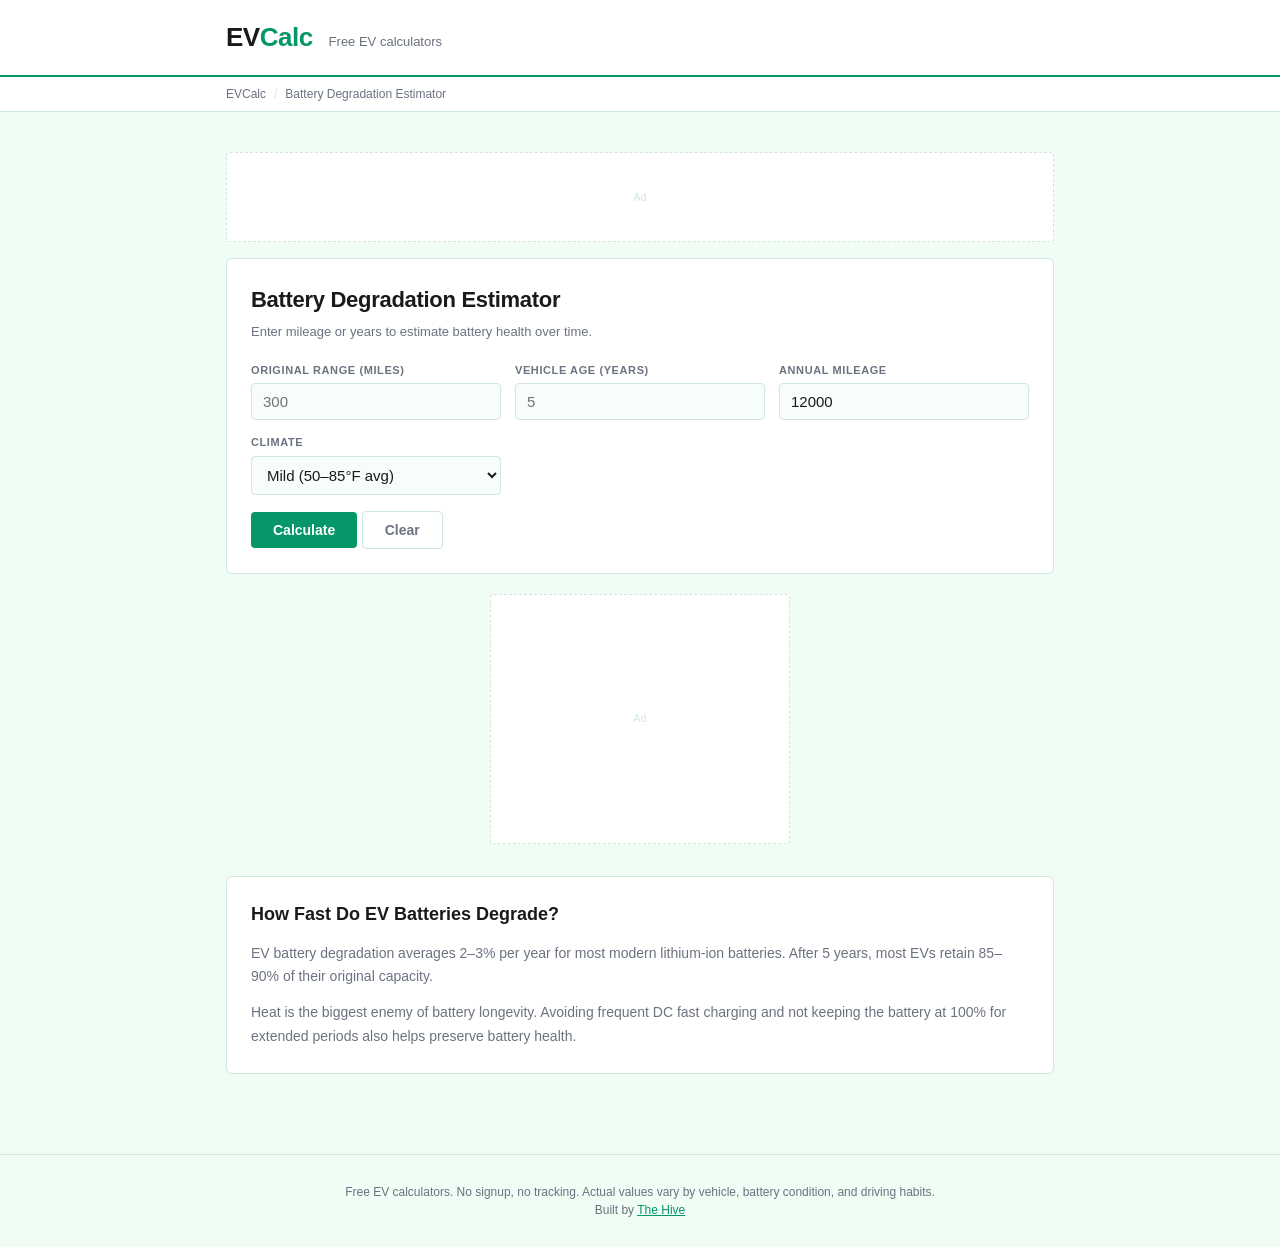
==== battery-degradation.html @ 55856e3d "EVCalc — Free EV calculators: charging time, cost, range impact, battery degradation, home charger R" ====
<!DOCTYPE html>
<html lang="en">
<head>
<meta charset="UTF-8">
<meta name="viewport" content="width=device-width, initial-scale=1.0">
<title>Battery Degradation Estimator — EVCalc</title>
<meta name="description" content="EV battery degradation calculator. Estimate remaining capacity after years of driving. Free tool.">
<meta property="og:title" content="Battery Degradation Estimator — EVCalc">
<meta property="og:description" content="EV battery degradation calculator. Estimate remaining capacity after years of driving. Free tool.">
<meta name="robots" content="index, follow">
<link rel="canonical" href="https://thehivemakes.github.io/hive-ev-calc/battery-degradation.html">
<link rel="stylesheet" href="style.css">
<script src="js/calc-core.js"></script>
<script type="application/ld+json">
{
  "@context": "https://schema.org",
  "@type": "WebApplication",
  "name": "Battery Degradation Estimator",
  "url": "https://thehivemakes.github.io/hive-ev-calc/battery-degradation.html",
  "description": "EV battery degradation calculator. Estimate remaining capacity after years of driving. Free tool.",
  "applicationCategory": "UtilityApplication",
  "operatingSystem": "Any"
}
</script>
</head>
<body>
<header><div class="header-inner"><div class="logo">EV<span>Calc</span></div><div class="tagline">Free EV calculators</div></div></header>
<nav><div class="nav-inner"><a href="index.html">EVCalc</a><span class="sep">/</span><span>Battery Degradation Estimator</span></div></nav>
<main>
  <div class="ad-leaderboard" id="ad-top">Ad</div>
  <div class="card">
    <h1>Battery Degradation Estimator</h1>
    <p class="subtitle">Enter mileage or years to estimate battery health over time.</p>
    <div class="form-grid">
      <div class="field">
        <label for="orig_range">Original range (miles)</label>
        <input type="number" id="orig_range" step="1" placeholder="300">
      </div>
      <div class="field">
        <label for="years">Vehicle age (years)</label>
        <input type="number" id="years" step="1" placeholder="5">
      </div>
      <div class="field">
        <label for="annual_miles">Annual mileage</label>
        <input type="number" id="annual_miles" step="1000" placeholder="12000" value="12000">
      </div>
      <div class="field">
        <label for="climate">Climate</label>
        <select id="climate"><option value="mild">Mild (50–85°F avg)</option><option value="hot">Hot (85°F+ avg)</option><option value="cold">Cold (below 40°F avg)</option></select>
      </div>
    </div>
    <button class="btn btn-primary" onclick="calculate()">Calculate</button>
    <button class="btn btn-ghost" onclick="clearAll()">Clear</button>
    <div class="result" id="result">
      <div class="result-row">
        <span class="result-label">Estimated capacity remaining</span>
        <span class="result-value" id="bd-pct">—</span>
      </div>
      <div class="result-row">
        <span class="result-label">Estimated current range</span>
        <span class="result-value" id="bd-range">—</span>
      </div>
      <div class="result-row">
        <span class="result-label">Capacity lost</span>
        <span class="result-value" id="bd-loss">—</span>
      </div>
      <div class="result-note">Most EV batteries degrade 2–3% per year or about 1% per 10,000 miles. Hot climates accelerate degradation. Most manufacturers warrant 70–80% capacity at 8 years/100K miles.</div>
    </div>
  </div>

  <div class="ad-rectangle" id="ad-mid">Ad</div>
  <div class="seo-section">
    <h2>How Fast Do EV Batteries Degrade?</h2>
    <p>EV battery degradation averages 2–3% per year for most modern lithium-ion batteries. After 5 years, most EVs retain 85–90% of their original capacity.</p>
    <p>Heat is the biggest enemy of battery longevity. Avoiding frequent DC fast charging and not keeping the battery at 100% for extended periods also helps preserve battery health.</p>
  </div>
</main>
<footer>Free EV calculators. No signup, no tracking. Actual values vary by vehicle, battery condition, and driving habits.<br>Built by <a href="https://thehivemakes.github.io/" style="color:var(--accent)">The Hive</a></footer>
<script>

function calculate() {
  const origRange = CalcCore.get('orig_range');
  const years = CalcCore.get('years');
  const miles = CalcCore.get('annual_miles');
  const climate = CalcCore.getSelect('climate');
  if (isNaN(origRange)||isNaN(years)||origRange<=0||years<0) return;

  let annualDeg = 0.025;
  if (climate === 'hot') annualDeg = 0.035;
  if (climate === 'cold') annualDeg = 0.020;

  const totalMiles = years * (miles || 12000);
  const mileDeg = totalMiles * 0.00001;
  const remaining = Math.max(0.5, 1 - (annualDeg * years) - mileDeg);
  const currentRange = origRange * remaining;

  CalcCore.set('bd-pct', CalcCore.fmt(remaining*100, 1) + '%');
  CalcCore.set('bd-range', CalcCore.fmtInt(currentRange) + ' miles');
  CalcCore.set('bd-loss', CalcCore.fmt((1-remaining)*100, 1) + '% degraded');
  CalcCore.showResult();
  CalcCore.saveParams(['orig_range','years','annual_miles','climate']);
}

function clearAll() {
  ["orig_range", "years", "annual_miles", "climate"].forEach(id => {
    const el = document.getElementById(id);
    if (el) el.value = el.defaultValue || '';
  });
  document.getElementById('result').classList.remove('visible');
  history.replaceState(null, '', window.location.pathname);
}

document.addEventListener('DOMContentLoaded', () => { if (window.location.search) calculate(); });
</script>
</body>
</html>
---- style.css ----
/* EVCalc — shared stylesheet */
/* Colors: light green + emerald electric */

*, *::before, *::after { box-sizing: border-box; margin: 0; padding: 0; }

:root {
  --bg:        #f0fdf4;
  --card-bg:   #ffffff;
  --accent:    #059669;
  --text:      #1a1a1a;
  --muted:     #6b7280;
  --border:    #d1e7dd;
  --input-bg:  #f7fdf9;
  --result-bg: #ecfdf5;
  --result-fg: #059669;
  --tag-bg:    #d1fae5;
}

body {
  font-family: -apple-system, BlinkMacSystemFont, "Segoe UI", Roboto, sans-serif;
  background: var(--bg); color: var(--text); line-height: 1.5; min-height: 100vh;
}
header { background: var(--card-bg); border-bottom: 2px solid var(--accent); padding: 18px 0; }
.header-inner {
  max-width: 860px; margin: 0 auto; padding: 0 16px;
  display: flex; align-items: baseline; gap: 16px;
}
.logo { font-size: 26px; font-weight: 800; letter-spacing: -0.5px; color: var(--text); }
.logo span { color: var(--accent); }
.tagline { font-size: 13px; color: var(--muted); }
nav { background: var(--card-bg); border-bottom: 1px solid var(--border); padding: 8px 0; }
.nav-inner {
  max-width: 860px; margin: 0 auto; padding: 0 16px;
  display: flex; gap: 8px; align-items: center; font-size: 12px; color: var(--muted);
}
.nav-inner a { color: var(--muted); text-decoration: none; }
.nav-inner a:hover { color: var(--accent); }
.nav-inner .sep { color: var(--border); }
main { max-width: 860px; margin: 0 auto; padding: 24px 16px 48px; }
.card {
  background: var(--card-bg); border: 1px solid var(--border); border-radius: 6px;
  padding: 24px; margin-bottom: 20px;
}
.card h1 { font-size: 22px; font-weight: 700; margin-bottom: 6px; letter-spacing: -0.3px; }
.card .subtitle { font-size: 13px; color: var(--muted); margin-bottom: 20px; }
.form-grid {
  display: grid; grid-template-columns: repeat(auto-fill, minmax(200px, 1fr));
  gap: 14px; margin-bottom: 16px;
}
.field { display: flex; flex-direction: column; gap: 5px; }
.field label {
  font-size: 11px; font-weight: 600; text-transform: uppercase;
  letter-spacing: 0.6px; color: var(--muted);
}
.field input, .field select {
  background: var(--input-bg); border: 1px solid var(--border); border-radius: 4px;
  color: var(--text); font-size: 15px; padding: 9px 11px; width: 100%;
  transition: border-color 0.15s;
}
.field input:focus, .field select:focus { outline: none; border-color: var(--accent); }
.field select option { background: var(--input-bg); }
.radio-group { display: flex; gap: 12px; margin-bottom: 16px; flex-wrap: wrap; }
.radio-group label {
  display: flex; align-items: center; gap: 6px; font-size: 13px; color: var(--text);
  cursor: pointer; padding: 6px 12px; border: 1px solid var(--border);
  border-radius: 4px; transition: border-color 0.15s;
}
.radio-group input[type="radio"] { accent-color: var(--accent); }
.radio-group label:has(input:checked) { border-color: var(--accent); background: var(--tag-bg); }
.btn {
  display: inline-block; padding: 10px 22px; font-size: 14px; font-weight: 600;
  border: none; border-radius: 4px; cursor: pointer; transition: background 0.15s;
  text-decoration: none;
}
.btn-primary { background: var(--accent); color: #fff; }
.btn-primary:hover { opacity: 0.85; }
.btn-ghost { background: transparent; border: 1px solid var(--border); color: var(--muted); }
.btn-ghost:hover { border-color: var(--accent); color: var(--text); }
.result {
  background: var(--result-bg); border: 1px solid var(--border); border-radius: 4px;
  padding: 16px 20px; margin-top: 16px; display: none;
}
.result.visible { display: block; }
.result-row {
  display: flex; justify-content: space-between; align-items: baseline;
  padding: 5px 0; border-bottom: 1px solid var(--border); gap: 12px;
}
.result-row:last-child { border-bottom: none; }
.result-label { font-size: 12px; color: var(--muted); flex-shrink: 0; }
.result-value { font-size: 16px; font-weight: 700; color: var(--result-fg); text-align: right; }
.result-note {
  font-size: 12px; color: var(--muted); margin-top: 10px; line-height: 1.6;
  padding-top: 10px; border-top: 1px solid var(--border);
}
.ref-table { width: 100%; border-collapse: collapse; font-size: 13px; margin-top: 6px; }
.ref-table th {
  font-size: 11px; font-weight: 600; text-transform: uppercase; letter-spacing: 0.5px;
  color: var(--muted); text-align: left; padding: 6px 8px; border-bottom: 1px solid var(--border);
}
.ref-table td { padding: 6px 8px; border-bottom: 1px solid var(--border); color: var(--text); }
.ref-table tr:last-child td { border-bottom: none; }
.ref-table tr.highlight td { color: var(--accent); font-weight: 600; }
.ad-leaderboard {
  width: 100%; height: 90px; background: var(--card-bg); border: 1px dashed var(--border);
  border-radius: 4px; display: flex; align-items: center; justify-content: center;
  font-size: 11px; color: var(--border); margin: 16px 0;
}
.ad-rectangle {
  width: 300px; height: 250px; background: var(--card-bg); border: 1px dashed var(--border);
  border-radius: 4px; display: flex; align-items: center; justify-content: center;
  font-size: 11px; color: var(--border); margin: 16px auto;
}
.tools-grid {
  display: grid; grid-template-columns: repeat(auto-fill, minmax(220px, 1fr));
  gap: 14px; margin: 20px 0;
}
.tool-card {
  background: var(--card-bg); border: 1px solid var(--border); border-radius: 6px;
  padding: 18px; text-decoration: none; color: var(--text);
  transition: border-color 0.15s, transform 0.15s; display: block;
}
.tool-card:hover { border-color: var(--accent); transform: translateY(-2px); }
.tool-card h3 { font-size: 15px; font-weight: 700; margin-bottom: 4px; }
.tool-card p { font-size: 12px; color: var(--muted); }
.tool-card-tag {
  display: inline-block; background: var(--tag-bg); color: var(--accent);
  font-size: 10px; font-weight: 700; text-transform: uppercase; letter-spacing: 0.6px;
  padding: 2px 6px; border-radius: 3px; margin-bottom: 8px;
}
.hero {
  background: var(--card-bg); border: 1px solid var(--border); border-radius: 6px;
  padding: 32px 24px; margin-bottom: 24px; text-align: center;
}
.hero h1 { font-size: 32px; font-weight: 800; letter-spacing: -0.5px; margin-bottom: 10px; }
.hero h1 span { color: var(--accent); }
.hero p { font-size: 15px; color: var(--muted); max-width: 520px; margin: 0 auto; line-height: 1.6; }
.badge {
  display: inline-block; background: var(--tag-bg); color: var(--accent);
  font-size: 11px; font-weight: 700; text-transform: uppercase; letter-spacing: 0.8px;
  padding: 3px 8px; border-radius: 3px; margin-bottom: 14px;
}
.seo-section {
  background: var(--card-bg); border: 1px solid var(--border); border-radius: 6px;
  padding: 24px; margin-top: 32px;
}
.seo-section h2 { font-size: 18px; font-weight: 700; margin-bottom: 14px; }
.seo-section p { font-size: 14px; color: var(--muted); margin-bottom: 12px; line-height: 1.7; }
.seo-section p:last-child { margin-bottom: 0; }
footer {
  text-align: center; padding: 28px 16px; font-size: 12px; color: var(--muted);
  border-top: 1px solid var(--border); margin-top: 32px;
}
@media (max-width: 600px) {
  .form-grid { grid-template-columns: 1fr 1fr; }
  .tools-grid { grid-template-columns: 1fr 1fr; }
  .header-inner { flex-direction: column; gap: 4px; }
  .result-row { flex-direction: column; gap: 2px; }
  .result-value { text-align: left; }
}
@media (max-width: 400px) {
  .form-grid { grid-template-columns: 1fr; }
  .tools-grid { grid-template-columns: 1fr; }
}
@media print {
  header, nav, footer, .ad-leaderboard, .ad-rectangle, .btn { display: none; }
  .result { display: block !important; border: 1px solid #000; }
  body { background: #fff; color: #000; }
}
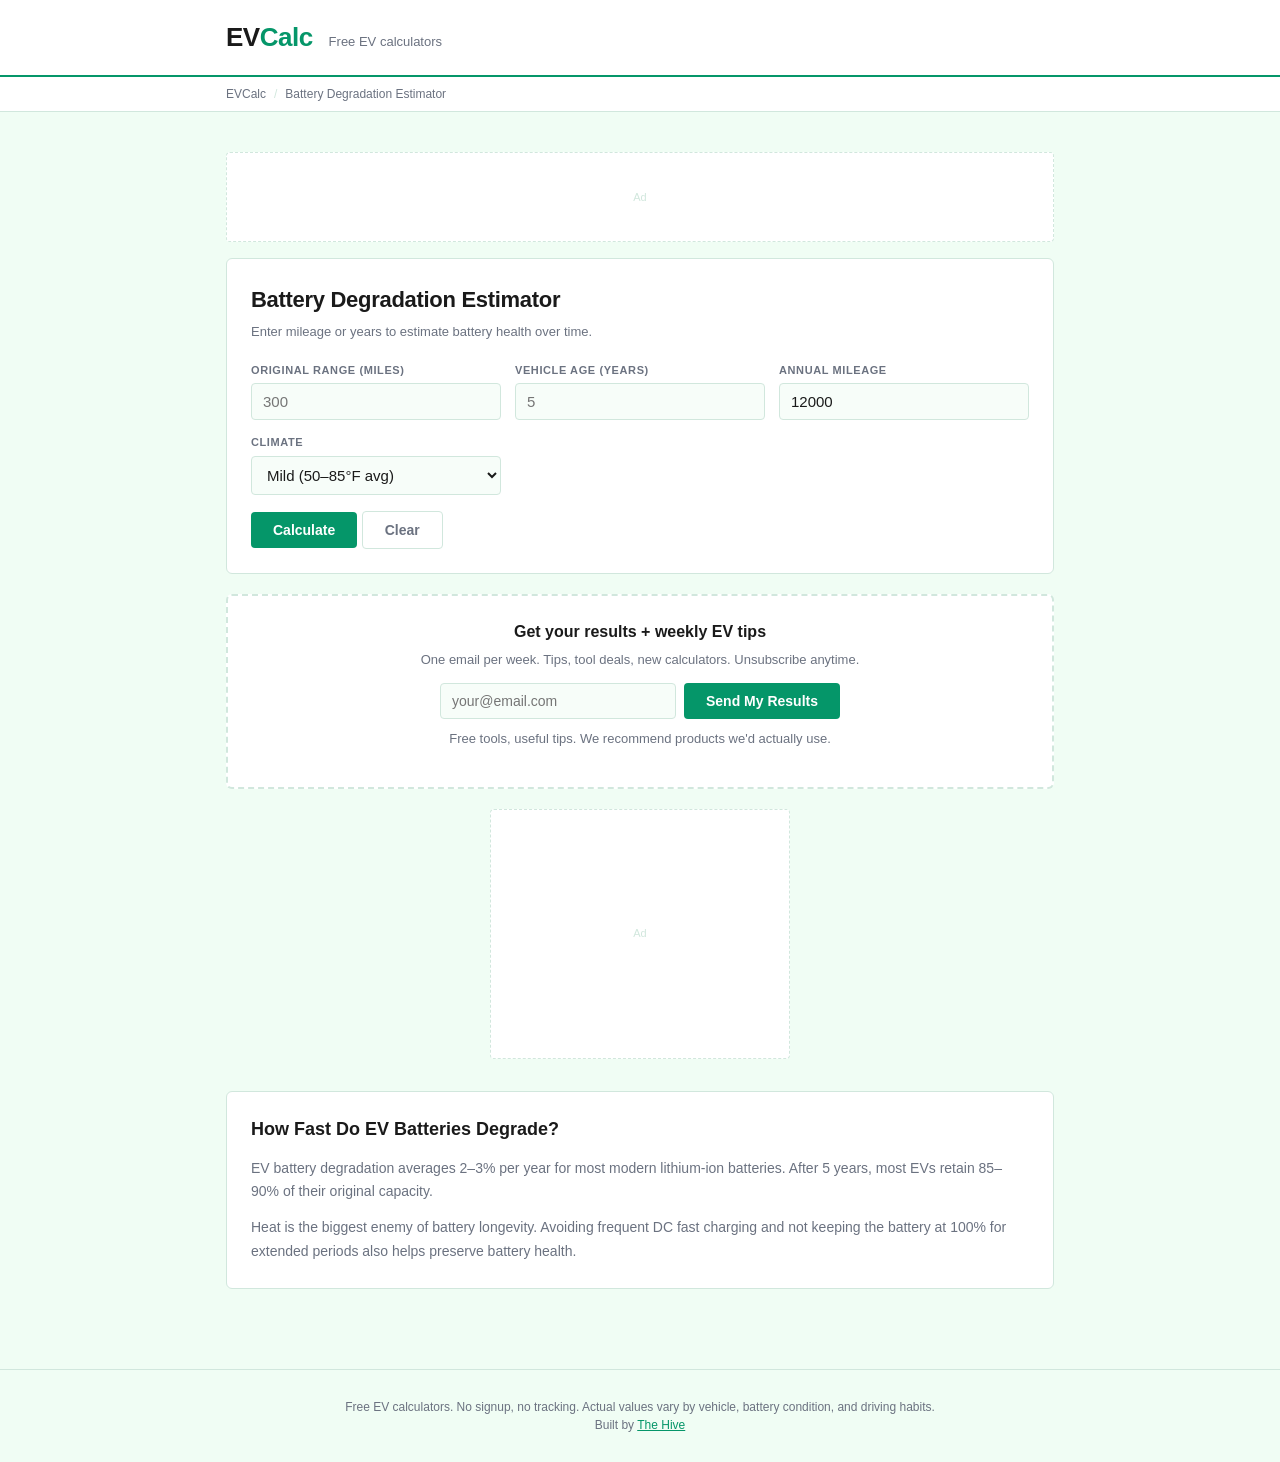
==== commit b776d7a4: "Add Buttondown email capture forms" ====
--- a/battery-degradation.html
+++ b/battery-degradation.html
@@ -67,6 +67,17 @@
       <div class="result-note">Most EV batteries degrade 2–3% per year or about 1% per 10,000 miles. Hot climates accelerate degradation. Most manufacturers warrant 70–80% capacity at 8 years/100K miles.</div>
     </div>
   </div>
+  <div class="card email-capture">
+    <h2>Get your results + weekly EV tips</h2>
+    <p>One email per week. Tips, tool deals, new calculators. Unsubscribe anytime.</p>
+    <form method="POST" action="https://buttondown.com/api/emails/embed-subscribe/thehivemakes" class="capture-form">
+      <input type="email" name="email" placeholder="your@email.com" required>
+      <input type="hidden" name="tag" value="ev">
+      <input type="hidden" name="metadata__source" value="battery-degradation">
+      <button type="submit" class="btn btn-primary">Send My Results</button>
+    </form>
+    <p class="capture-note">Free tools, useful tips. We recommend products we'd actually use.</p>
+  </div>
 
   <div class="ad-rectangle" id="ad-mid">Ad</div>
   <div class="seo-section">
--- a/style.css
+++ b/style.css
@@ -146,6 +146,24 @@
 .seo-section h2 { font-size: 18px; font-weight: 700; margin-bottom: 14px; }
 .seo-section p { font-size: 14px; color: var(--muted); margin-bottom: 12px; line-height: 1.7; }
 .seo-section p:last-child { margin-bottom: 0; }
+.email-capture {
+  background: var(--card-bg); border: 2px dashed var(--border); border-radius: 6px;
+  padding: 24px; margin-top: 20px; text-align: center;
+}
+.email-capture h2 { font-size: 16px; font-weight: 700; margin-bottom: 6px; }
+.email-capture > p { font-size: 13px; color: var(--muted); margin-bottom: 14px; }
+.capture-form {
+  display: flex; gap: 8px; max-width: 400px; margin: 0 auto;
+}
+.capture-form input[type="email"] {
+  flex: 1; background: var(--input-bg); border: 1px solid var(--border); border-radius: 4px;
+  color: var(--text); font-size: 14px; padding: 9px 11px;
+}
+.capture-form input[type="email"]:focus { outline: none; border-color: var(--accent); }
+.capture-note { font-size: 11px; color: var(--muted); margin-top: 10px; }
+@media (max-width: 480px) {
+  .capture-form { flex-direction: column; }
+}
 footer {
   text-align: center; padding: 28px 16px; font-size: 12px; color: var(--muted);
   border-top: 1px solid var(--border); margin-top: 32px;
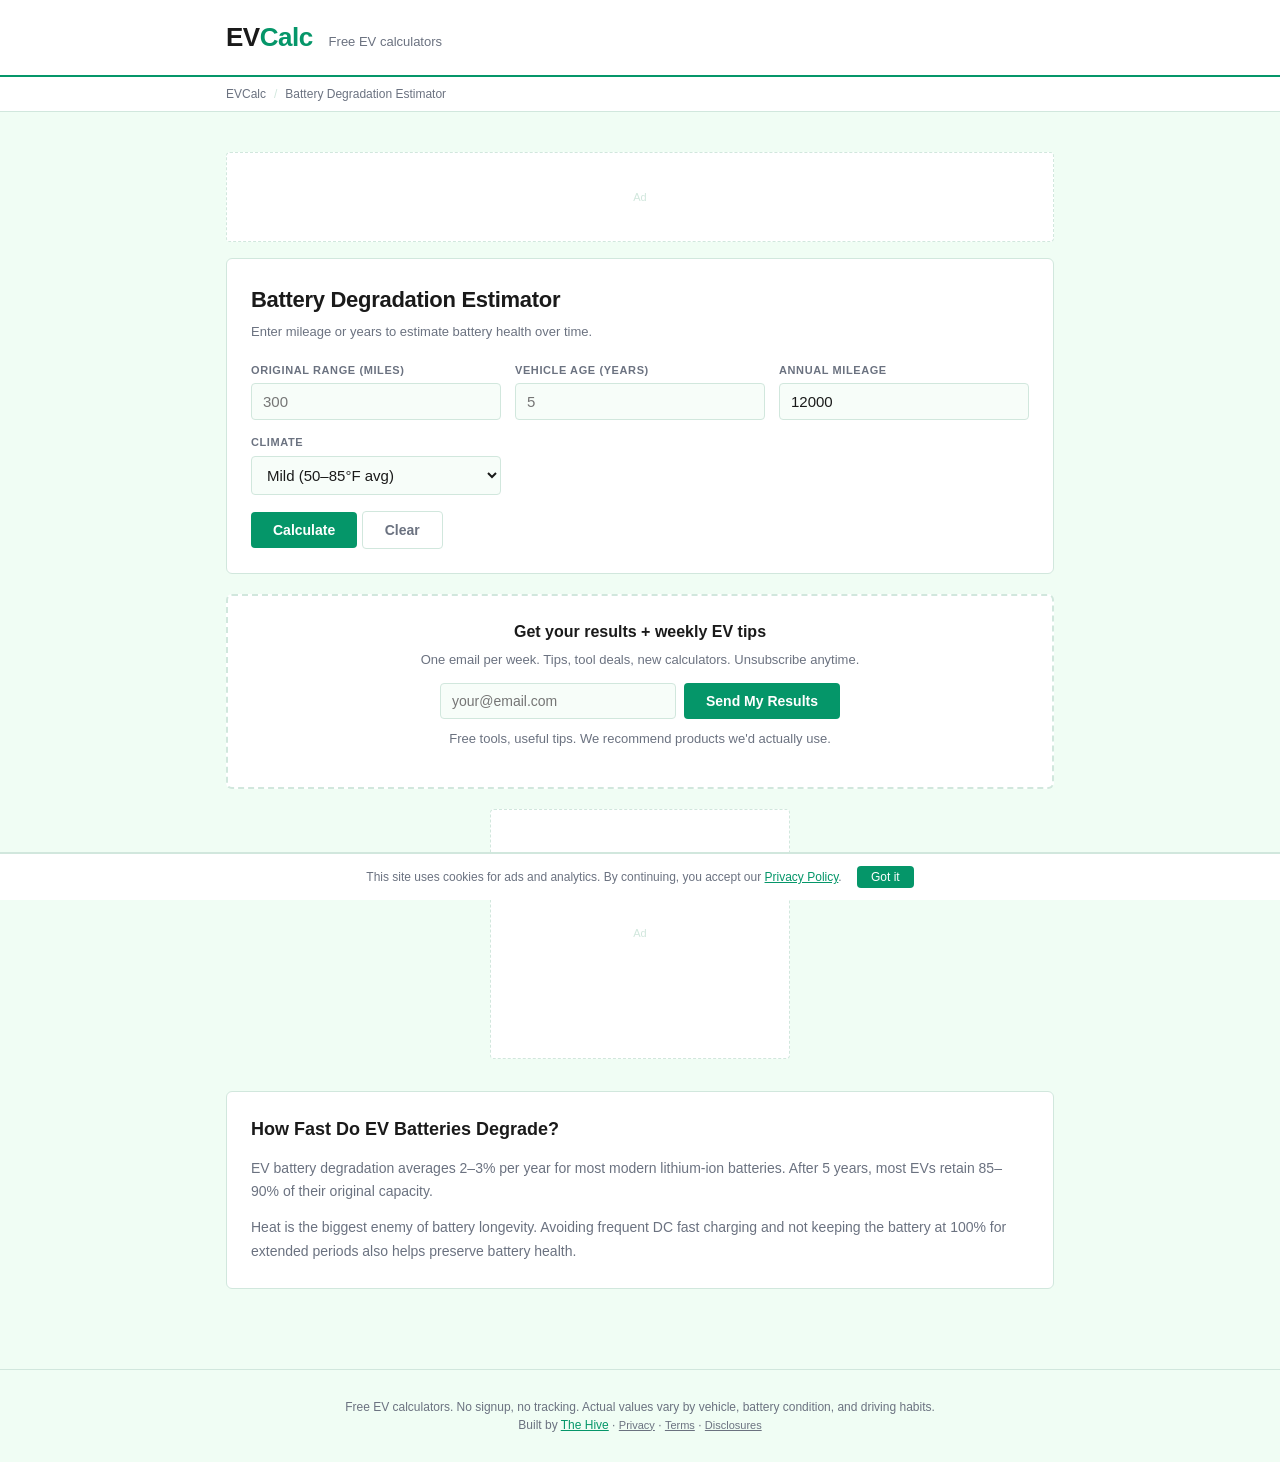
==== commit 4ed77ce6: "Legal compliance: affiliate disclosure, cookie consent, legal footer links" ====
--- a/battery-degradation.html
+++ b/battery-degradation.html
@@ -65,6 +65,7 @@
         <span class="result-value" id="bd-loss">—</span>
       </div>
       <div class="result-note">Most EV batteries degrade 2–3% per year or about 1% per 10,000 miles. Hot climates accelerate degradation. Most manufacturers warrant 70–80% capacity at 8 years/100K miles.</div>
+      <div class="shop-links" style="margin-top:12px;padding-top:10px;border-top:1px solid var(--border);font-size:12px;color:var(--muted);">&#128722; Shop related: <a href="https://www.ebay.com/sch/i.html?_nkw=ev+charger+level+2&mkcid=1&mkrid=711-53200-19255-0&campid=5339147838&toolid=10001" target="_blank" rel="noopener" style="color:var(--accent);text-decoration:none;font-weight:600;">EV chargers</a> &middot; <a href="https://www.ebay.com/sch/i.html?_nkw=ev+charging+cable&mkcid=1&mkrid=711-53200-19255-0&campid=5339147838&toolid=10001" target="_blank" rel="noopener" style="color:var(--accent);text-decoration:none;font-weight:600;">Charging cables</a> &middot; <a href="https://www.ebay.com/sch/i.html?_nkw=electric+vehicle+accessories&mkcid=1&mkrid=711-53200-19255-0&campid=5339147838&toolid=10001" target="_blank" rel="noopener" style="color:var(--accent);text-decoration:none;font-weight:600;">EV accessories</a><br><span style="font-size:10px;opacity:0.7;">Affiliate links — we may earn a commission at no cost to you. <a href="https://thehivemakes.com/disclosures.html" target="_blank" style="color:var(--muted);">Learn more</a></span></div>
     </div>
   </div>
   <div class="card email-capture">
@@ -86,7 +87,9 @@
     <p>Heat is the biggest enemy of battery longevity. Avoiding frequent DC fast charging and not keeping the battery at 100% for extended periods also helps preserve battery health.</p>
   </div>
 </main>
-<footer>Free EV calculators. No signup, no tracking. Actual values vary by vehicle, battery condition, and driving habits.<br>Built by <a href="https://thehivemakes.github.io/" style="color:var(--accent)">The Hive</a></footer>
+<footer>Free EV calculators. No signup, no tracking. Actual values vary by vehicle, battery condition, and driving habits.<br>Built by <a href="https://thehivemakes.com" style="color:var(--accent)">The Hive</a> · <a href="https://thehivemakes.com/privacy.html" style="color:var(--muted);font-size:11px;">Privacy</a> · <a href="https://thehivemakes.com/terms.html" style="color:var(--muted);font-size:11px;">Terms</a> · <a href="https://thehivemakes.com/disclosures.html" style="color:var(--muted);font-size:11px;">Disclosures</a></footer>
+<div id="cookie-banner" style="display:none;position:fixed;bottom:0;left:0;right:0;background:var(--card-bg);border-top:2px solid var(--border);padding:12px 16px;font-size:12px;color:var(--muted);text-align:center;z-index:9999;">This site uses cookies for ads and analytics. By continuing, you accept our <a href="https://thehivemakes.com/privacy.html" style="color:var(--accent)">Privacy Policy</a>. <button onclick="document.getElementById('cookie-banner').style.display='none';localStorage.setItem('cookie-ok','1');" style="margin-left:12px;padding:4px 14px;background:var(--accent);color:#fff;border:none;border-radius:4px;cursor:pointer;font-size:12px;">Got it</button></div>
+<script>if(!localStorage.getItem('cookie-ok'))document.getElementById('cookie-banner').style.display='block';</script>
 <script>
 
 function calculate() {
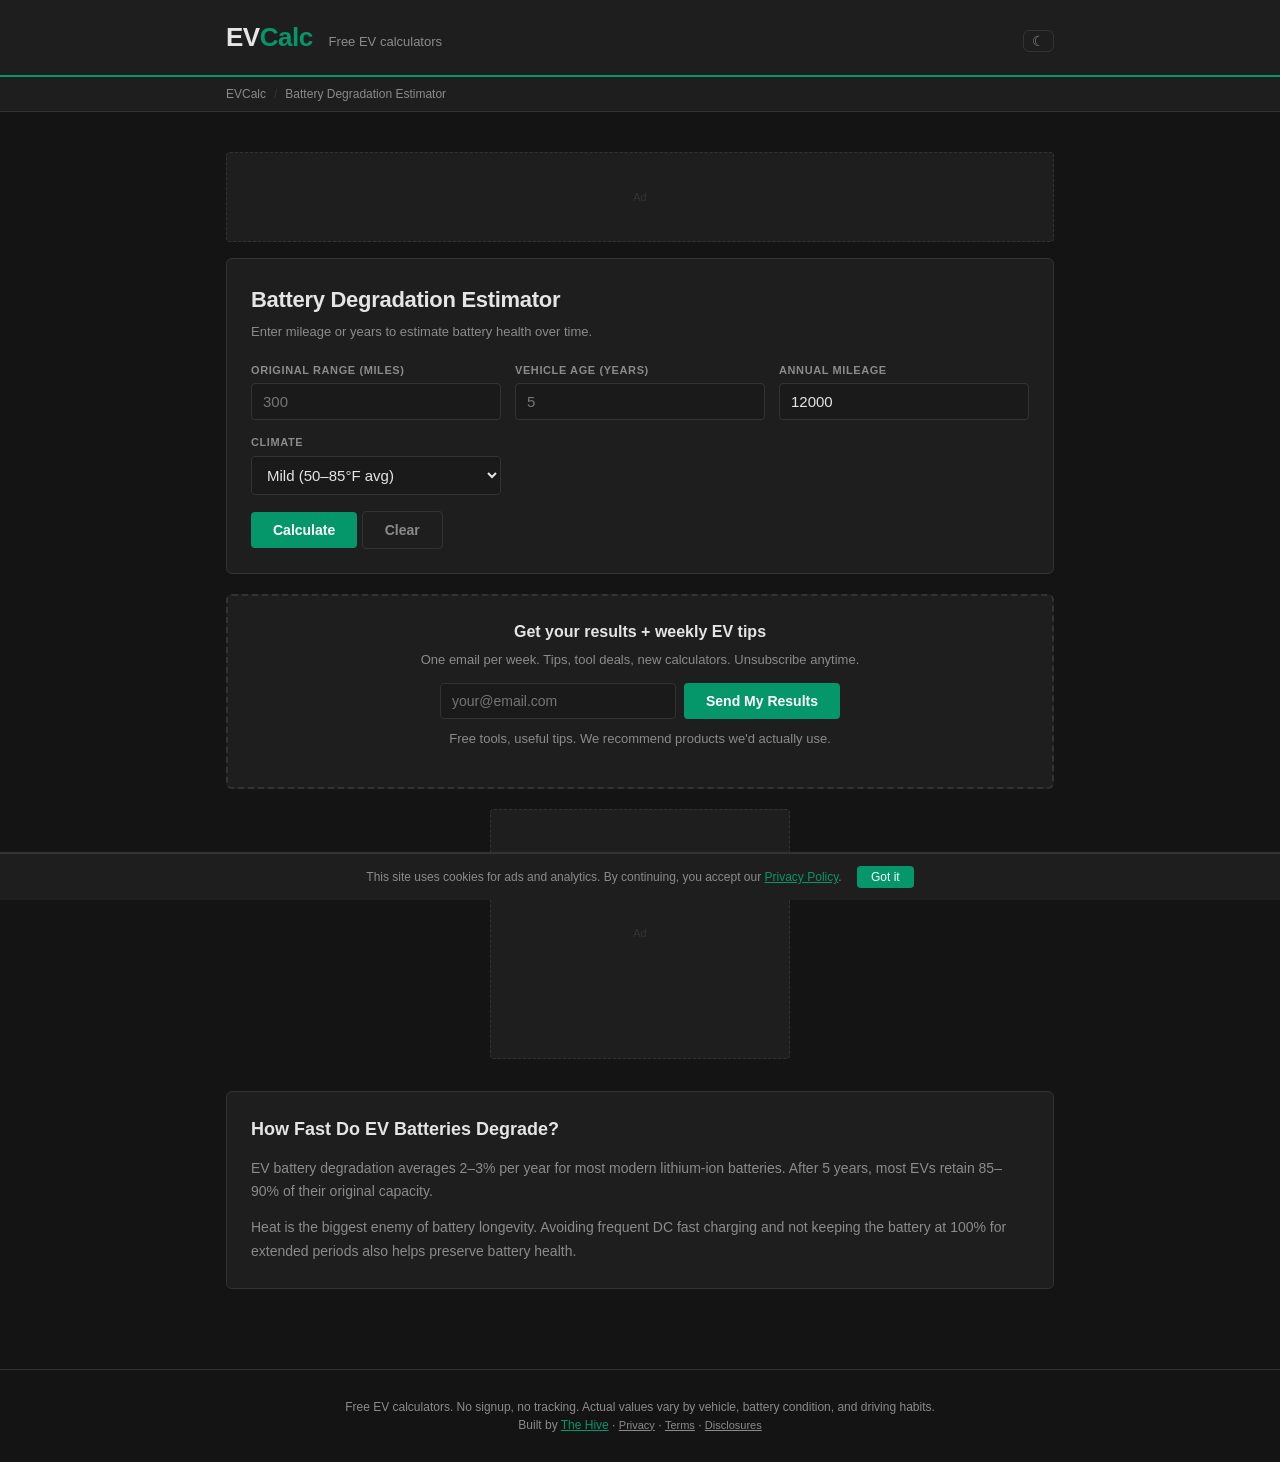
==== commit 6c8279a6: "Dark mode default + theme toggle + smooth transitions" ====
--- a/battery-degradation.html
+++ b/battery-degradation.html
@@ -24,7 +24,7 @@
 </script>
 </head>
 <body>
-<header><div class="header-inner"><div class="logo">EV<span>Calc</span></div><div class="tagline">Free EV calculators</div></div></header>
+<header><div class="header-inner"><div class="logo">EV<span>Calc</span></div><div class="tagline">Free EV calculators</div><button onclick="toggleTheme()" style="background:none;border:1px solid var(--border);border-radius:6px;padding:2px 8px;color:var(--muted);cursor:pointer;font-size:14px;margin-left:auto;" aria-label="Toggle dark mode">&#9790;</button></div></header>
 <nav><div class="nav-inner"><a href="index.html">EVCalc</a><span class="sep">/</span><span>Battery Degradation Estimator</span></div></nav>
 <main>
   <div class="ad-leaderboard" id="ad-top">Ad</div>
--- a/style.css
+++ b/style.css
@@ -3,7 +3,7 @@
 
 *, *::before, *::after { box-sizing: border-box; margin: 0; padding: 0; }
 
-:root {
+:root, [data-theme="light"] {
   --bg:        #f0fdf4;
   --card-bg:   #ffffff;
   --accent:    #059669;
@@ -15,10 +15,23 @@
   --result-fg: #059669;
   --tag-bg:    #d1fae5;
 }
+[data-theme="dark"] {
+  --bg:        #141414;
+  --card-bg:   #1e1e1e;
+  --accent:    #059669;
+  --text:      #e5e5e5;
+  --muted:     #8b8b8b;
+  --border:    #333333;
+  --input-bg:  #1a1a1a;
+  --result-bg: #1a1a1a;
+  --result-fg: #059669;
+  --tag-bg:    #2a2a2a;
+}
 
 body {
   font-family: -apple-system, BlinkMacSystemFont, "Segoe UI", Roboto, sans-serif;
   background: var(--bg); color: var(--text); line-height: 1.5; min-height: 100vh;
+  transition: background-color 0.3s, color 0.3s;
 }
 header { background: var(--card-bg); border-bottom: 2px solid var(--accent); padding: 18px 0; }
 .header-inner {
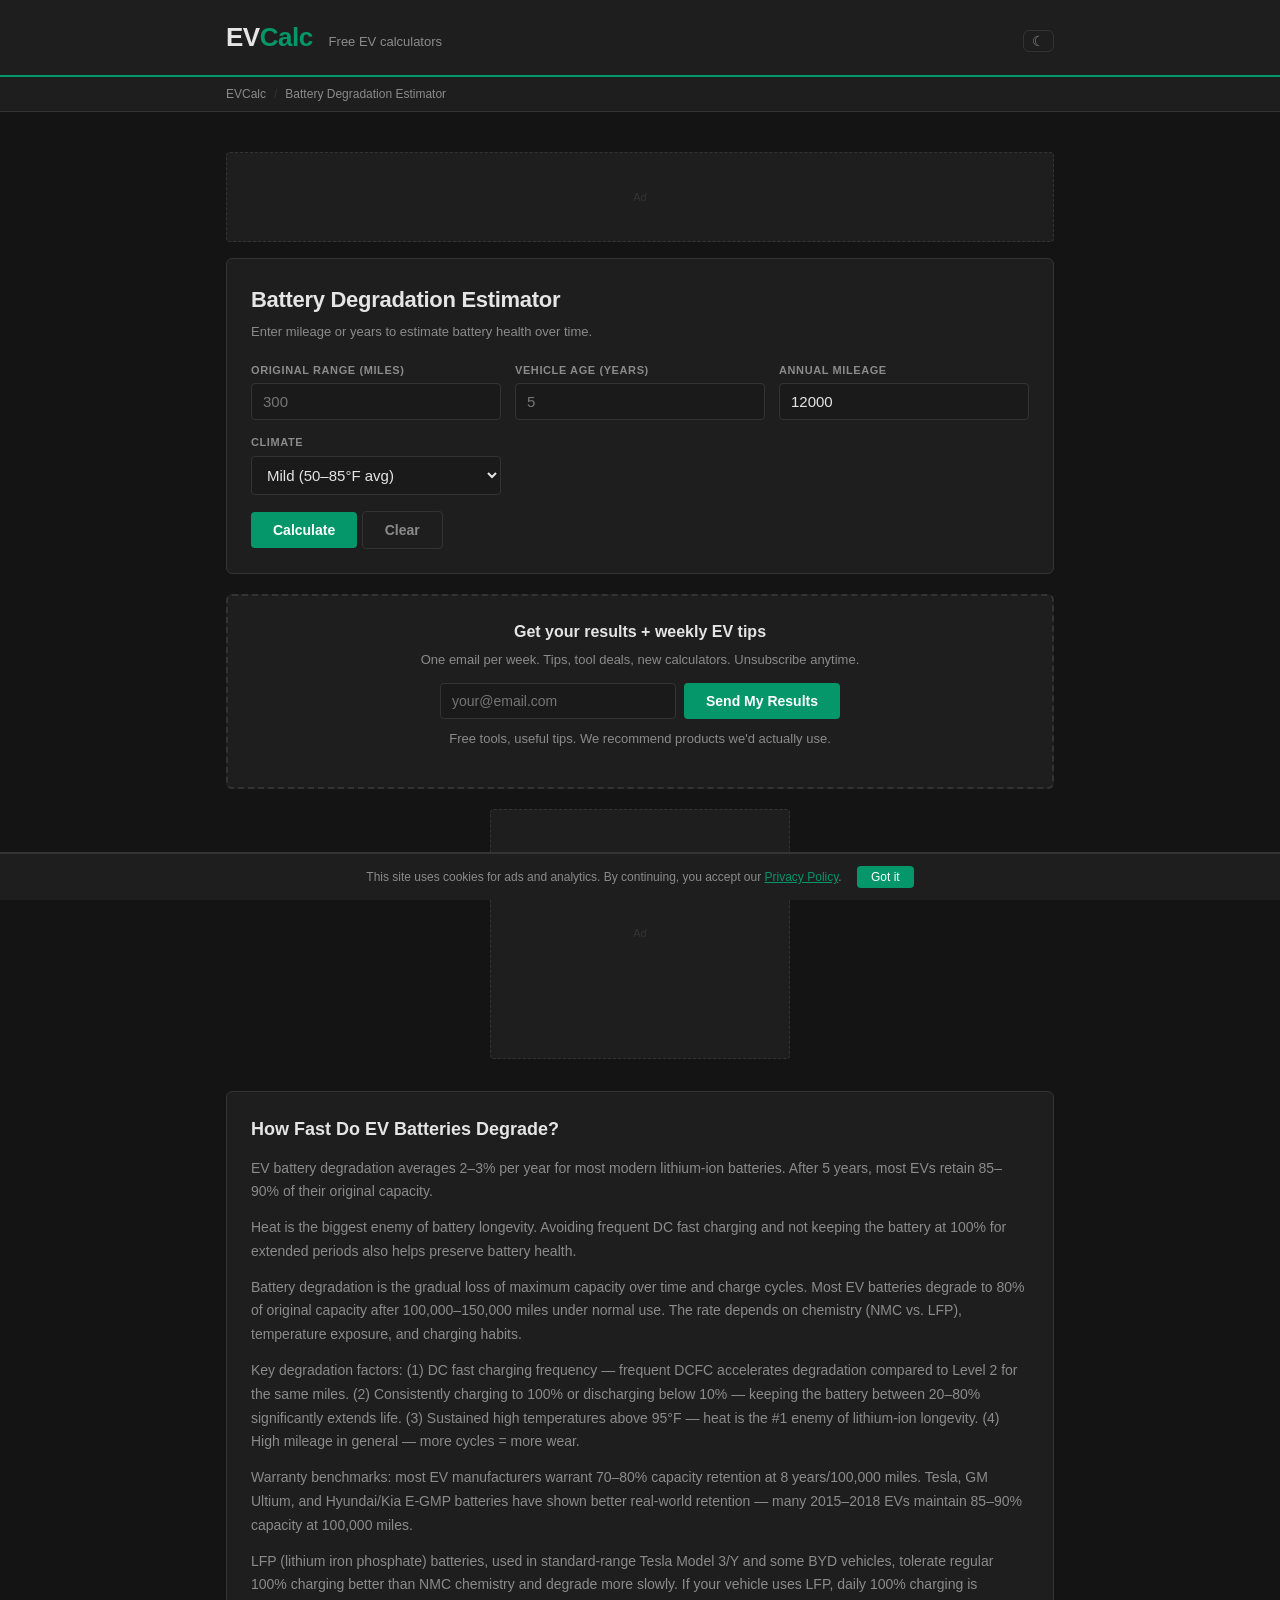
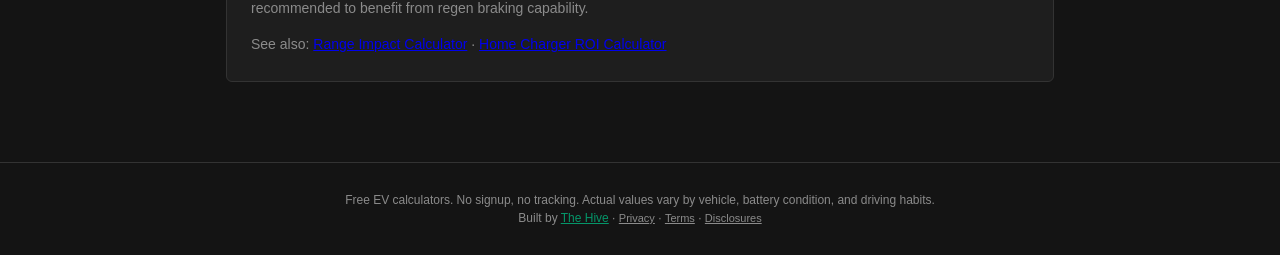
==== commit 54c1deb7: "SEO: fix canonical URLs, expand content to 400+ words, add internal links" ====
--- a/battery-degradation.html
+++ b/battery-degradation.html
@@ -8,7 +8,7 @@
 <meta property="og:title" content="Battery Degradation Estimator — EVCalc">
 <meta property="og:description" content="EV battery degradation calculator. Estimate remaining capacity after years of driving. Free tool.">
 <meta name="robots" content="index, follow">
-<link rel="canonical" href="https://thehivemakes.github.io/hive-ev-calc/battery-degradation.html">
+<link rel="canonical" href="https://ev.thehivemakes.com/battery-degradation.html">
 <link rel="stylesheet" href="style.css">
 <script src="js/calc-core.js"></script>
 <script type="application/ld+json">
@@ -16,7 +16,7 @@
   "@context": "https://schema.org",
   "@type": "WebApplication",
   "name": "Battery Degradation Estimator",
-  "url": "https://thehivemakes.github.io/hive-ev-calc/battery-degradation.html",
+  "url": "https://ev.thehivemakes.com/battery-degradation.html",
   "description": "EV battery degradation calculator. Estimate remaining capacity after years of driving. Free tool.",
   "applicationCategory": "UtilityApplication",
   "operatingSystem": "Any"
@@ -85,6 +85,12 @@
     <h2>How Fast Do EV Batteries Degrade?</h2>
     <p>EV battery degradation averages 2–3% per year for most modern lithium-ion batteries. After 5 years, most EVs retain 85–90% of their original capacity.</p>
     <p>Heat is the biggest enemy of battery longevity. Avoiding frequent DC fast charging and not keeping the battery at 100% for extended periods also helps preserve battery health.</p>
+  
+    <p>Battery degradation is the gradual loss of maximum capacity over time and charge cycles. Most EV batteries degrade to 80% of original capacity after 100,000–150,000 miles under normal use. The rate depends on chemistry (NMC vs. LFP), temperature exposure, and charging habits.</p>
+    <p>Key degradation factors: (1) DC fast charging frequency — frequent DCFC accelerates degradation compared to Level 2 for the same miles. (2) Consistently charging to 100% or discharging below 10% — keeping the battery between 20–80% significantly extends life. (3) Sustained high temperatures above 95°F — heat is the #1 enemy of lithium-ion longevity. (4) High mileage in general — more cycles = more wear.</p>
+    <p>Warranty benchmarks: most EV manufacturers warrant 70–80% capacity retention at 8 years/100,000 miles. Tesla, GM Ultium, and Hyundai/Kia E-GMP batteries have shown better real-world retention — many 2015–2018 EVs maintain 85–90% capacity at 100,000 miles.</p>
+    <p>LFP (lithium iron phosphate) batteries, used in standard-range Tesla Model 3/Y and some BYD vehicles, tolerate regular 100% charging better than NMC chemistry and degrade more slowly. If your vehicle uses LFP, daily 100% charging is recommended to benefit from regen braking capability.</p>
+    <p>See also: <a href="range-impact.html">Range Impact Calculator</a> · <a href="charger-roi.html">Home Charger ROI Calculator</a></p>
   </div>
 </main>
 <footer>Free EV calculators. No signup, no tracking. Actual values vary by vehicle, battery condition, and driving habits.<br>Built by <a href="https://thehivemakes.com" style="color:var(--accent)">The Hive</a> · <a href="https://thehivemakes.com/privacy.html" style="color:var(--muted);font-size:11px;">Privacy</a> · <a href="https://thehivemakes.com/terms.html" style="color:var(--muted);font-size:11px;">Terms</a> · <a href="https://thehivemakes.com/disclosures.html" style="color:var(--muted);font-size:11px;">Disclosures</a></footer>
